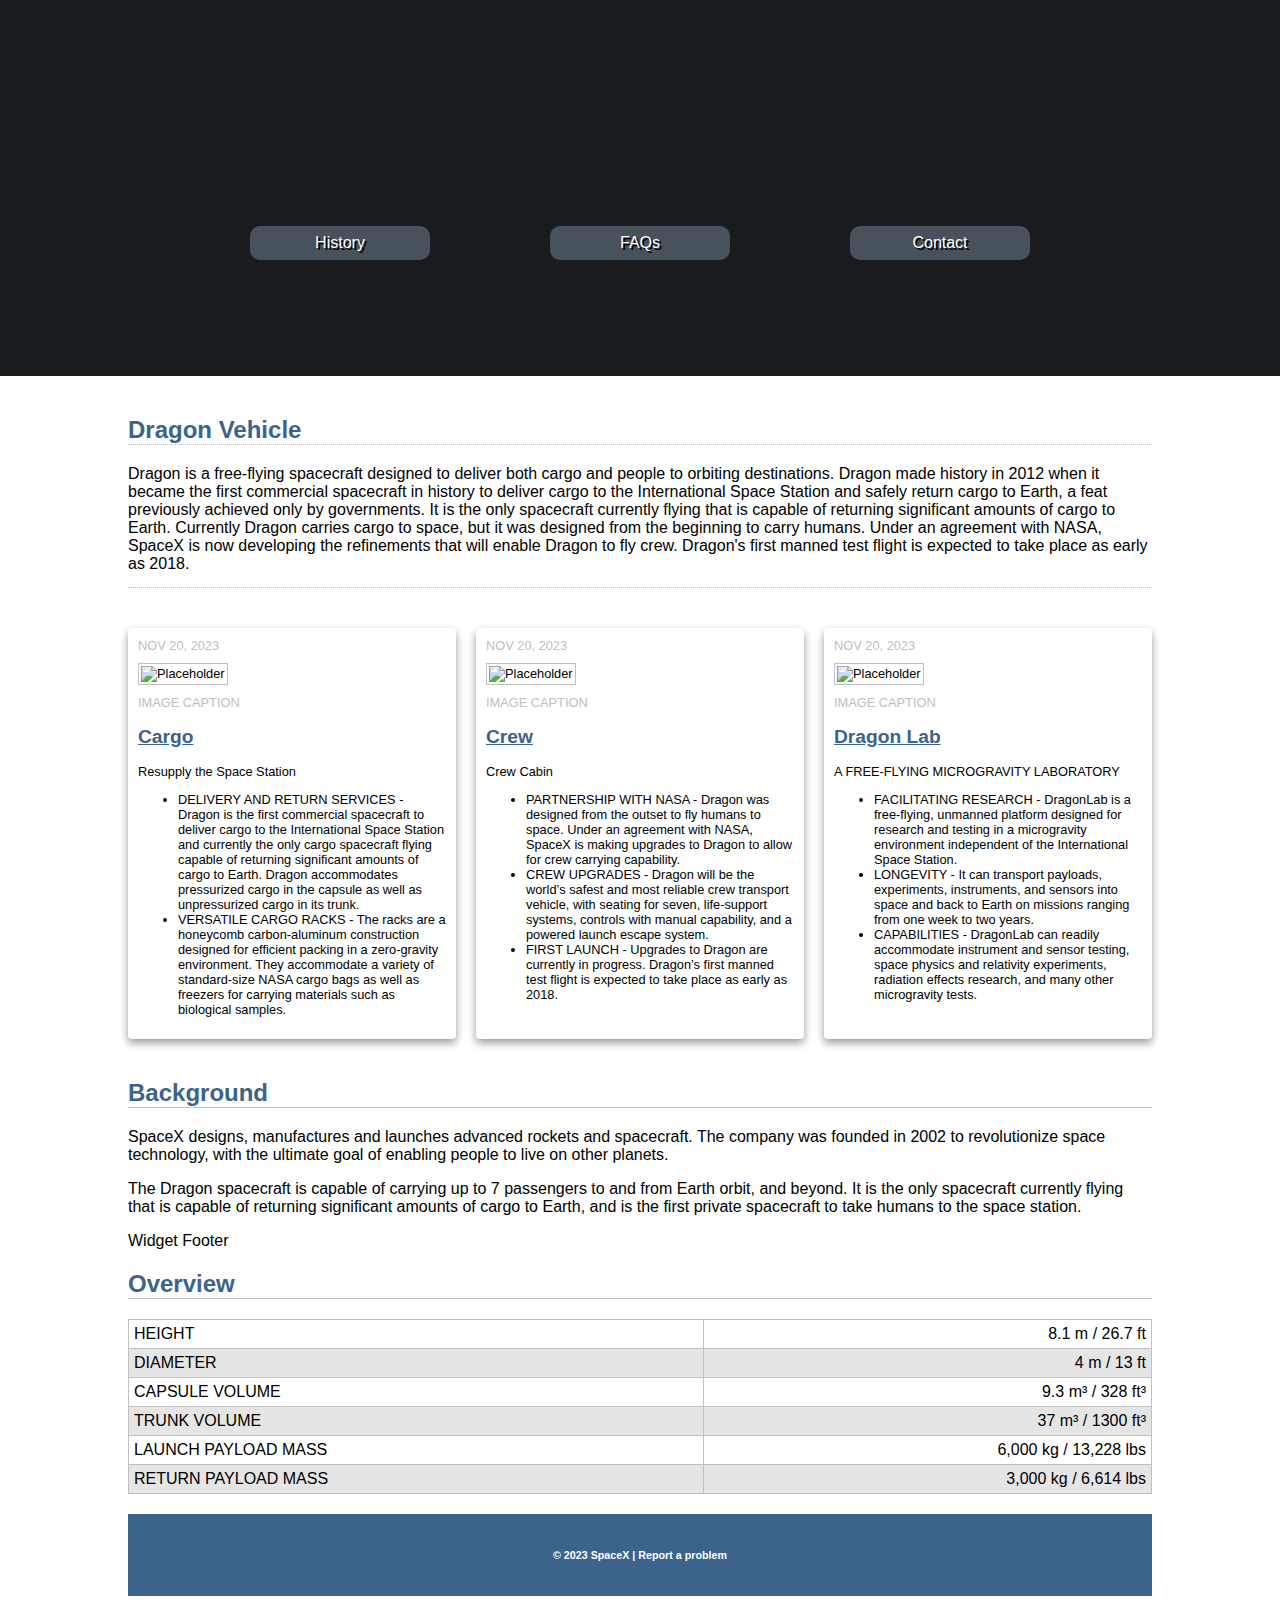
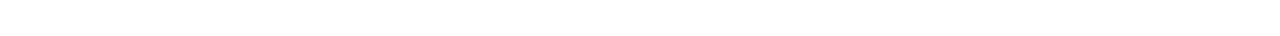
==== css-demo/assets/spacex-v1/assets/html/index.html @ 6c2f3e6b "back to the unified design mimicking codepen" ====
<html lang="en">

<head>
  <meta charset="UTF-8">
  <meta name="viewport" content="width=device-width, initial-scale=1.0">
  <meta name="keywords"
    content="space,tech,spacex,elon musk,rocket,spacecraft,starship,starlink,dragon,dragon 2,dragon capsule">
  <meta name="description"
    content="SpaceX designs, manufactures and launches advanced rockets and spacecraft. The company was founded in 2002 to revolutionize space technology, with the ultimate goal of enabling people to live on other planets.">
  <meta name="robots" content="noindex">
  <link rel="stylesheet" href="/css-demo/assets/spacex-v1/assets/css/style.css">
  <title>Spacex Dragon</title>
</head>

<body>
  <header role="banner" class="primary">
    <h1><a href="index.html">SpaceX</a></h1>
    <h2></h2>
    <nav role="navigation">
      <ul>
        <li><a href="">History</a></li>
        <li><a href="">FAQs</a></li>
        <li><a href="">Contact</a></li>
      </ul>
    </nav>
  </header>

  <section id="intro" class="container">
    <h2>Dragon Vehicle</h2>
    Dragon is a free-flying spacecraft designed to deliver both cargo and people to orbiting destinations. Dragon made
    history in 2012 when it became the first commercial spacecraft in history to deliver cargo to the International
    Space Station and safely return cargo to Earth, a feat previously achieved only by governments. It is the only
    spacecraft currently flying that is capable of returning significant amounts of cargo to Earth. Currently Dragon
    carries cargo to space, but it was designed from the beginning to carry humans. Under an agreement with NASA, SpaceX
    is now developing the refinements that will enable Dragon to fly crew. Dragon's first manned test flight is expected
    to take place as early as 2018.
  </section>
  

  <section id="content" class="container">
    <article class="post">
      <header>
        <time class="post-date" datetime="2023-11-20">Nov 20, 2023</time>
        <figure>
          <img src="https://via.placeholder.com/300x200" alt="Placeholder">
          <figcaption>Image Caption</figcaption>
        </figure>
        <h2> <a href="#" rel="bookmark" title="link to this post">Cargo</a> </h2>
      </header>
      <p>Resupply the Space Station</p>
      </header>
      <ul>
        <li>DELIVERY AND RETURN SERVICES - Dragon is the first commercial spacecraft to deliver cargo to the
          International Space Station and currently the only cargo spacecraft flying capable of returning significant
          amounts of cargo to Earth. Dragon accommodates pressurized cargo in the capsule as well as unpressurized cargo
          in its trunk.</li>
        <li>VERSATILE CARGO RACKS - The racks are a honeycomb carbon-aluminum construction designed for efficient
          packing in a zero-gravity environment. They accommodate a variety of standard-size NASA cargo bags as well as
          freezers for carrying materials such as biological samples.</li>
      </ul>
    </article>
    
    <article class="post">
      <header>
        <time class="post-date" datetime="2023-02-20">Nov 20, 2023</time>
        <figure>
          <img src="https://via.placeholder.com/300x200" alt="Placeholder">
          <figcaption>Image Caption</figcaption>
        </figure>
        <h2> <a href="#" rel="bookmark" title="link to this post">Crew </a> </h2>
      </header>
      <p>Crew Cabin</p>
      </header>
      <ul>
        <li>PARTNERSHIP WITH NASA - Dragon was designed from the outset to fly humans to space. Under an agreement with
          NASA, SpaceX is making upgrades to Dragon to allow for crew carrying capability.</li>
        <li>CREW UPGRADES - Dragon will be the world’s safest and most reliable crew transport vehicle, with seating for
          seven, life-support systems, controls with manual capability, and a powered launch escape system.</li>
        <li>FIRST LAUNCH - Upgrades to Dragon are currently in progress. Dragon’s first manned test flight is expected
          to take place as early as 2018.</li>
      </ul>
    </article>

    <article class="post">
      <header>
        <time class="post-date" datetime="2023-02-20">Nov 20, 2023</time>
        <figure>
          <img src="https://via.placeholder.com/300x200" alt="Placeholder">
          <figcaption>Image Caption</figcaption>
        </figure>
        <h2> <a href="#" rel="bookmark" title="link to this post">Dragon Lab</a> </h2>
      </header>
      <p>A FREE-FLYING MICROGRAVITY LABORATORY</p>
      </header>
      <ul>
        <li>FACILITATING RESEARCH - DragonLab is a free-flying, unmanned platform designed for research and testing in a
          microgravity environment independent of the International Space Station.</li>
        <li>LONGEVITY - It can transport payloads, experiments, instruments, and sensors into space and back to Earth on
          missions ranging from one week to two years.</li>
        <li>CAPABILITIES - DragonLab can readily accommodate instrument and sensor testing, space physics and relativity
          experiments, radiation effects research, and many other microgravity tests.</li>
      </ul>
    </article>
  </section>
  

  <section id="practice" class="container">
    <header>
      <h2>Background</h2>
    </header>
    <p>SpaceX designs, manufactures and launches advanced rockets and spacecraft. The company was founded in 2002 to
      revolutionize space technology, with the ultimate goal of enabling people to live on other planets.</p>
    <p>
      The Dragon spacecraft is capable of carrying up to 7 passengers to and from Earth orbit, and beyond. It is the
      only spacecraft currently flying that is capable of returning significant amounts of cargo to Earth, and is the
      first private spacecraft to take humans to the space station.
    </p>
    <footer>Widget Footer</footer>
    </article>
    <article class="widget overview">
      <header>
        <h2>Overview</h2>
      </header>
      <table>
        <tbody>
          <tr>
            <td>HEIGHT</td>
            <td>8.1 m <span>/ 26.7 ft</span></td>
          </tr>
          <tr>
            <td>DIAMETER</td>
            <td>4 m <span>/ 13 ft</span></td>
          </tr>
          <tr>
            <td>CAPSULE VOLUME</td>
            <td>9.3 m³ <span>/ 328 ft³ </span></td>
          </tr>
          <tr>
            <td>TRUNK VOLUME</td>
            <td>37 m³ <span>/ 1300 ft³ </span></td>
          </tr>
          <tr>
            <td>LAUNCH PAYLOAD MASS</td>
            <td>6,000 kg <span>/ 13,228 lbs</span></td>
          </tr>
          <tr>
            <td>RETURN PAYLOAD MASS</td>
            <td>3,000 kg <span>/ 6,614 lbs</span></td>
          </tr>
        </tbody>
      </table>
      <footer id="colophon" role="contentinfo">
        <h6>&copy; 2023 SpaceX | Report a problem <a href="mailto:rrobinson1@ualr.edu > Report a Problem</a></h6></footer>
---- css-demo/assets/spacex-v1/assets/css/style.css ----
html {
  box-sizing: border-box;
}
*,
*:before,
*:after {
  box-sizing: inherit;
}

/*  ---------------Responsive Images-----------------  */

img {
  max-width: 100%;
  height: auto;
}

/*  ---------------Utility Classes-----------------  */

.container {
  max-width: 80vw;
  margin: 40px auto;
}

.img-right {
  float: right;
  margin: 10px 0 10px 20px;
  border: 5px double #c0c0c0;
  padding: 5px;
  box-shadow: -4px 4px 1px rgba(0, 0, 0, 0.4);
}

.img-left {
  float: left;
  margin: 10px 20px 10px 0;
  border: 5px double #c0c0c0;
  padding: 5px;
  box-shadow: -4px 4px 1px rgba(0, 0, 0, 0.4);
}

.img-center {
  display: block;
  margin: 20px auto;
  border: 5px double #c0c0c0;
  padding: 5px;
  box-shadow: -4px 4px 1px rgba(0, 0, 0, 0.4);
}

/*  --------------- Global Styles -----------------  */

body {
  font-family: "Gabarito", sans-serif;
  margin: 0;
  background-repeat: no-repeat;
}

header.primary {
  background-color: #181c1f;
  text-align: center;
  color: #ffffff;
  text-shadow: 2px 2px #000000;
  /* Shorhand T,R,B,L*/
  padding: 6em 2em;
  position: relative;
}

header.primary::before {
  content: "";
  background-image: url("https://assets.codepen.io/7248/dragon-in-space.jpg");
  background-size: cover;
  position: absolute;
  top: 0px;
  right: 0px;
  bottom: 0px;
  left: 0px;
  opacity: 0.4;
}

header.primary h1 {
  font-size: 3.2rem;
  margin: 20px 0;
  position: relative;
}

header.primary h1 a {
  color: #ffffff;
  background-image: url("https://assets.codepen.io/7248/logo-2.png");
  /*  background-image: url("../img/logo-2.png");  */
  display: block;
  width: 460px;
  height: 70px;
  margin: 0 auto;
  text-indent: 100%;
  white-space: nowrap;
  overflow: hidden;
}

header.primary h2 {
  font-family: "Goldman", cursive;
  font-size: 2em;
  /* Shorhand Three Value Top, Left/Right, Bottom*/
  margin: 20px auto 40px;
  position: relative;
}

header.primary nav ul {
  position: relative;
  display: flex;
  flex-direction: row;
  justify-content: space-around;
  padding: 0;
  max-width: 900px;
  margin: 20px auto;
}

header.primary nav li {
  list-style-type: none;
  padding: 0;
  width: 20%;
}

header.primary nav a:link,
header.primary nav a:visited {
  color: white;
  text-decoration: none;
  background-color: #000000;
  background-color: rgba(142, 166, 184, 0.4);
  padding: 8px 16px;
  border-radius: 10px;
  transition: 0.6s;
  display: block;
}

header.primary nav a:hover,
header.primary nav a:active {
  background-color: rgba(51, 83, 107, 0.8);
}

#intro {
  border-bottom: 1px dotted #c0c0c0;
  padding-bottom: 14px;
}

#intro h2 {
  color: #3b638b;
  border-bottom: 1px dotted #c0c0c0;
}

#content {
  display: flex;
  flex-direction: row;
  gap: 20px;
}

#content .post {
  box-shadow: 0 4px 8px rgba(0, 0, 0, 0.4);
  padding: 10px;
  border-radius: 4px;
  font-size: 0.8rem;
  transition: 0.5s;
}


#content article.post {
  flex: 1 1 0px;
}

#content article.post:hover {
  box-shadow: 0 8px 16px rgba(0, 0, 0, 0.6);
}

article.post figure {
  margin: 0;
}

article.post time.post-date,
article.post figcaption,
article.post .post-meta {
  text-transform: uppercase;
  color: #c0c0c0;
}

article.post a {
  color: #3b638b;
}

article.post a:hover {
  text-decoration: none;
}
article.post img {
  border: 1px solid #c0c0c0;
  padding: 2px;
  margin: 10px auto;
}

#practice h2 {
  color: #3b638b;
  border-bottom: 1px solid #c0c0c0;
}

table {
  border: 1px solid #c0c0c0;
  width: 100%;
  border-collapse: collapse;
  margin: 20px 0;
}

.5-col td {
  width: 20%;
}

caption {
  font-weight: bold;
  margin: 10px;
}
tr:nth-child(even) {
  background-color: rgba(0, 0, 0, 0.1);
}

td:nth-child(n + 2) {
  text-align: right;
}

tr:hover {
  background-color: rgba(0, 0, 0, 0.2);
}
th {
  background-color: #172635;
  color: #fff;
  padding: 10px;
}
td {
  border: 1px solid #c0c0c0;
  padding: 5px;
}

#practice ol {
  clear: both;
  list-style-type: lower-roman;
}

#practice ul {
  list-style-type: "\1F44D";
}
#practice ul ul {
  list-style-type: square;
}

dl {
  width: 50%;
  background: red;
  margin: auto;
}
dt {
  font-weight: bold;
}

dd + dt {
  margin-top: 20px;
}

dd {
  margin: 0;
}

#practice h4 {
  border-left: 7.5px solid #172635;
  padding: 5px 10px;
}

#practice blockquote {
  border: 4px double #c0c0c0;
  padding: 20px 40px;
  margin: 40px 80px;
  border-radius: 30px 0;
  background-color: #3b638b;
  color: #ffffff;
  line-height: 1.4;
  text-shadow: 1px 1px #000;
}

#practice blockquote cite {
  display: block;
  text-align: right;
  font-size: 0.8rem;
  margin-top: 10px;
}

aside[role="complementary"] {
  background-color: #172635;
  color: #ffffff;
  padding: 1.9rem;
}

aside .container {
  display: flex;
  flex-direction: row;
  gap: 40px;
}

aside .container a:last-of-type {
  color: #ffffff;
  display: block;
  text-align: right;
  font-size: 0.8rem;
  margin-top: 10px;
}

aside .container a {
  color: #ffffff;
}

aside footer {
  display: none;
}

#colophon {
  padding: 10px;
  color: #fff;
  text-align: center;
  background-color: #3b638b;
  background-image: ;
}

/*  --------------- Media Queries -----------------  */

@media screen and (max-width: 600px) {
  header.primary nav ul {
    flex-direction: column;
    max-width: 250px;
    margin: auto;
    gap: 10px;
  }
  header.primary nav ul a {
    display: block;
  }
  #content,
  aside .container {
    flex-direction: column;
  }

  #content img {
    display: block;
    margin: auto;
  }
}
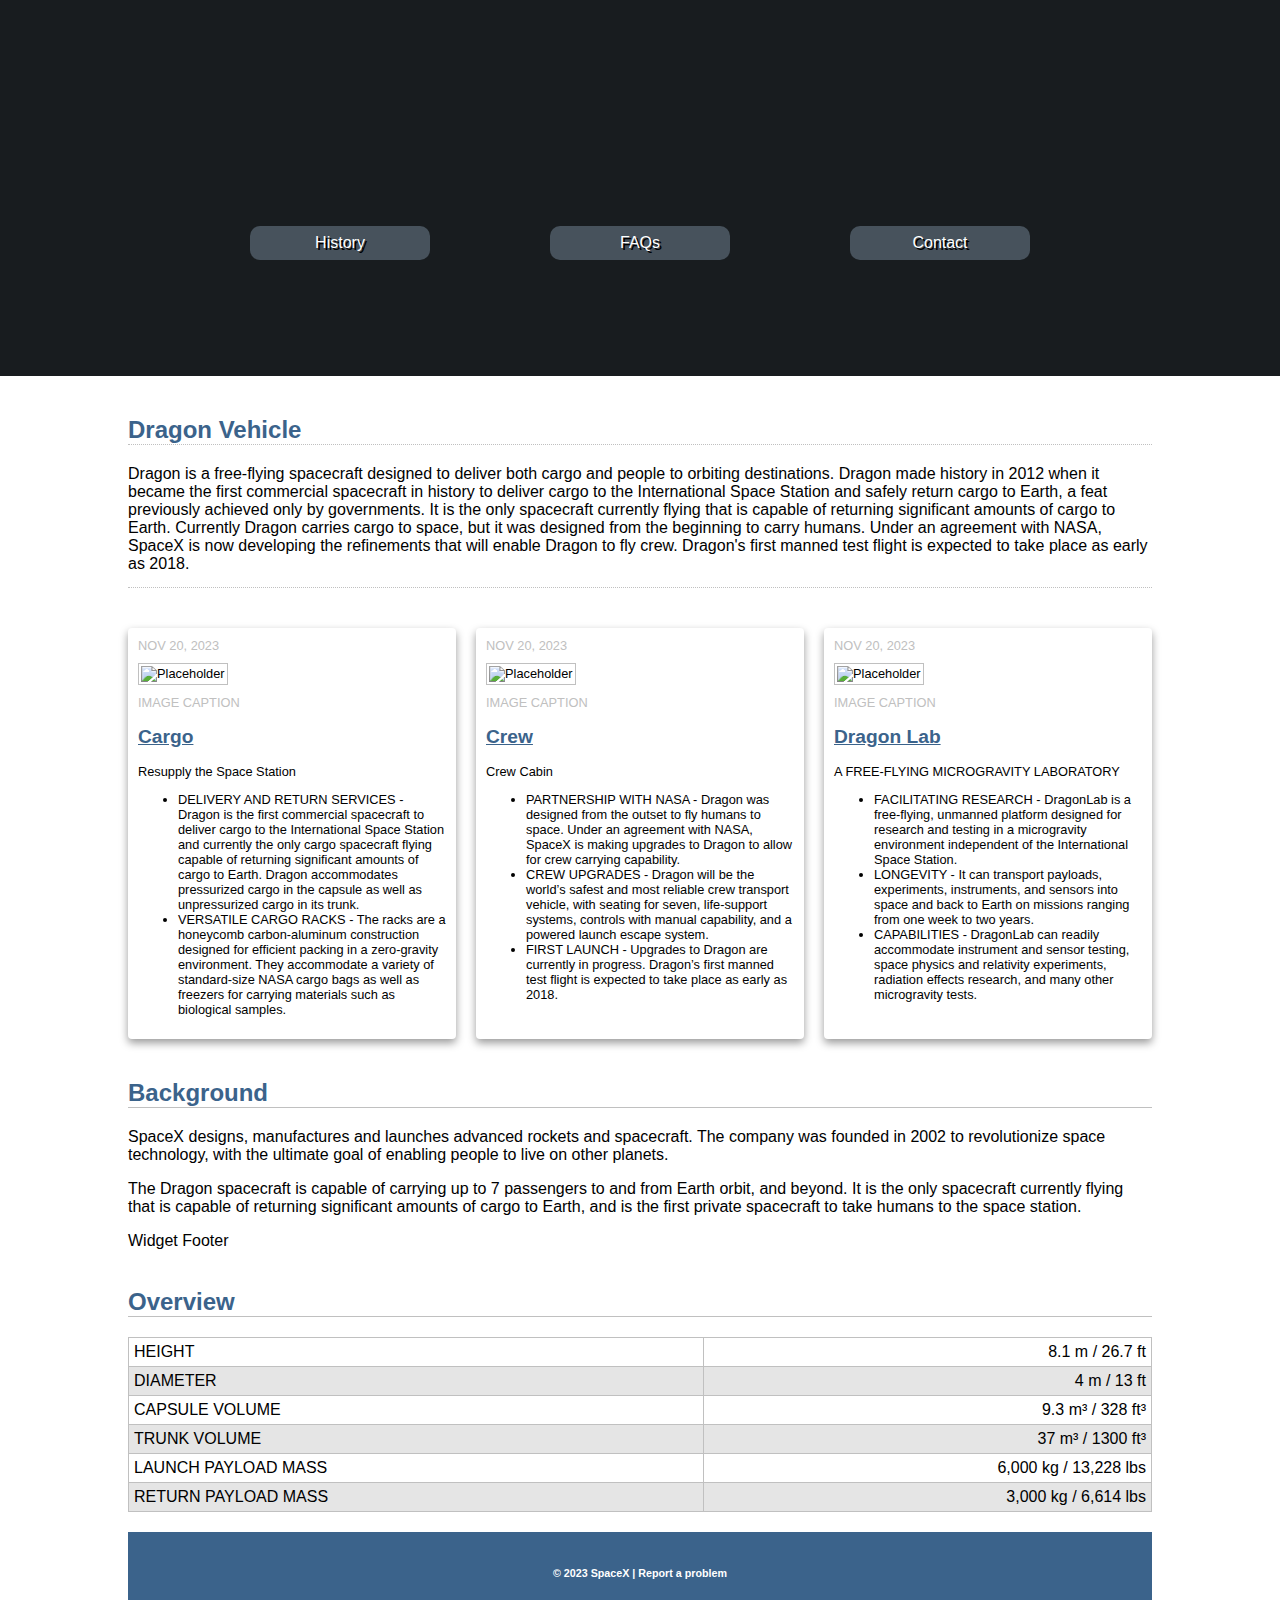
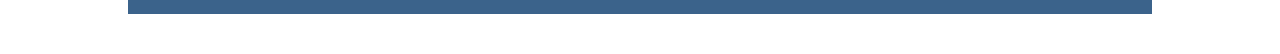
==== commit ca3423ed: "Added css styles specific to faq page elements for better appearance of the questions" ====
--- a/css-demo/assets/spacex-v1/assets/html/index.html
+++ b/css-demo/assets/spacex-v1/assets/html/index.html
@@ -18,9 +18,9 @@
     <h2></h2>
     <nav role="navigation">
       <ul>
-        <li><a href="">History</a></li>
-        <li><a href="">FAQs</a></li>
-        <li><a href="">Contact</a></li>
+        <li><a href="history.html">History</a></li>
+        <li><a href="faq.html">FAQs</a></li>
+        <li><a href="contact.html">Contact</a></li>
       </ul>
     </nav>
   </header>
@@ -116,7 +116,7 @@
       first private spacecraft to take humans to the space station.
     </p>
     <footer>Widget Footer</footer>
-    </article>
+    <br>
     <article class="widget overview">
       <header>
         <h2>Overview</h2>
--- a/css-demo/assets/spacex-v1/assets/css/style.css
+++ b/css-demo/assets/spacex-v1/assets/css/style.css
@@ -58,7 +58,6 @@
   text-align: center;
   color: #ffffff;
   text-shadow: 2px 2px #000000;
-  /* Shorhand T,R,B,L*/
   padding: 6em 2em;
   position: relative;
 }
@@ -84,7 +83,6 @@
 header.primary h1 a {
   color: #ffffff;
   background-image: url("https://assets.codepen.io/7248/logo-2.png");
-  /*  background-image: url("../img/logo-2.png");  */
   display: block;
   width: 460px;
   height: 70px;
@@ -192,9 +190,14 @@
   margin: 10px auto;
 }
 
-#practice h2 {
+#practice h2, 
+#faq h2 {
   color: #3b638b;
   border-bottom: 1px solid #c0c0c0;
+}
+
+.questions h4{
+  color: #3b638b;
 }
 
 table {
@@ -202,10 +205,6 @@
   width: 100%;
   border-collapse: collapse;
   margin: 20px 0;
-}
-
-.5-col td {
-  width: 20%;
 }
 
 caption {
@@ -318,7 +317,6 @@
   color: #fff;
   text-align: center;
   background-color: #3b638b;
-  background-image: ;
 }
 
 /*  --------------- Media Queries -----------------  */
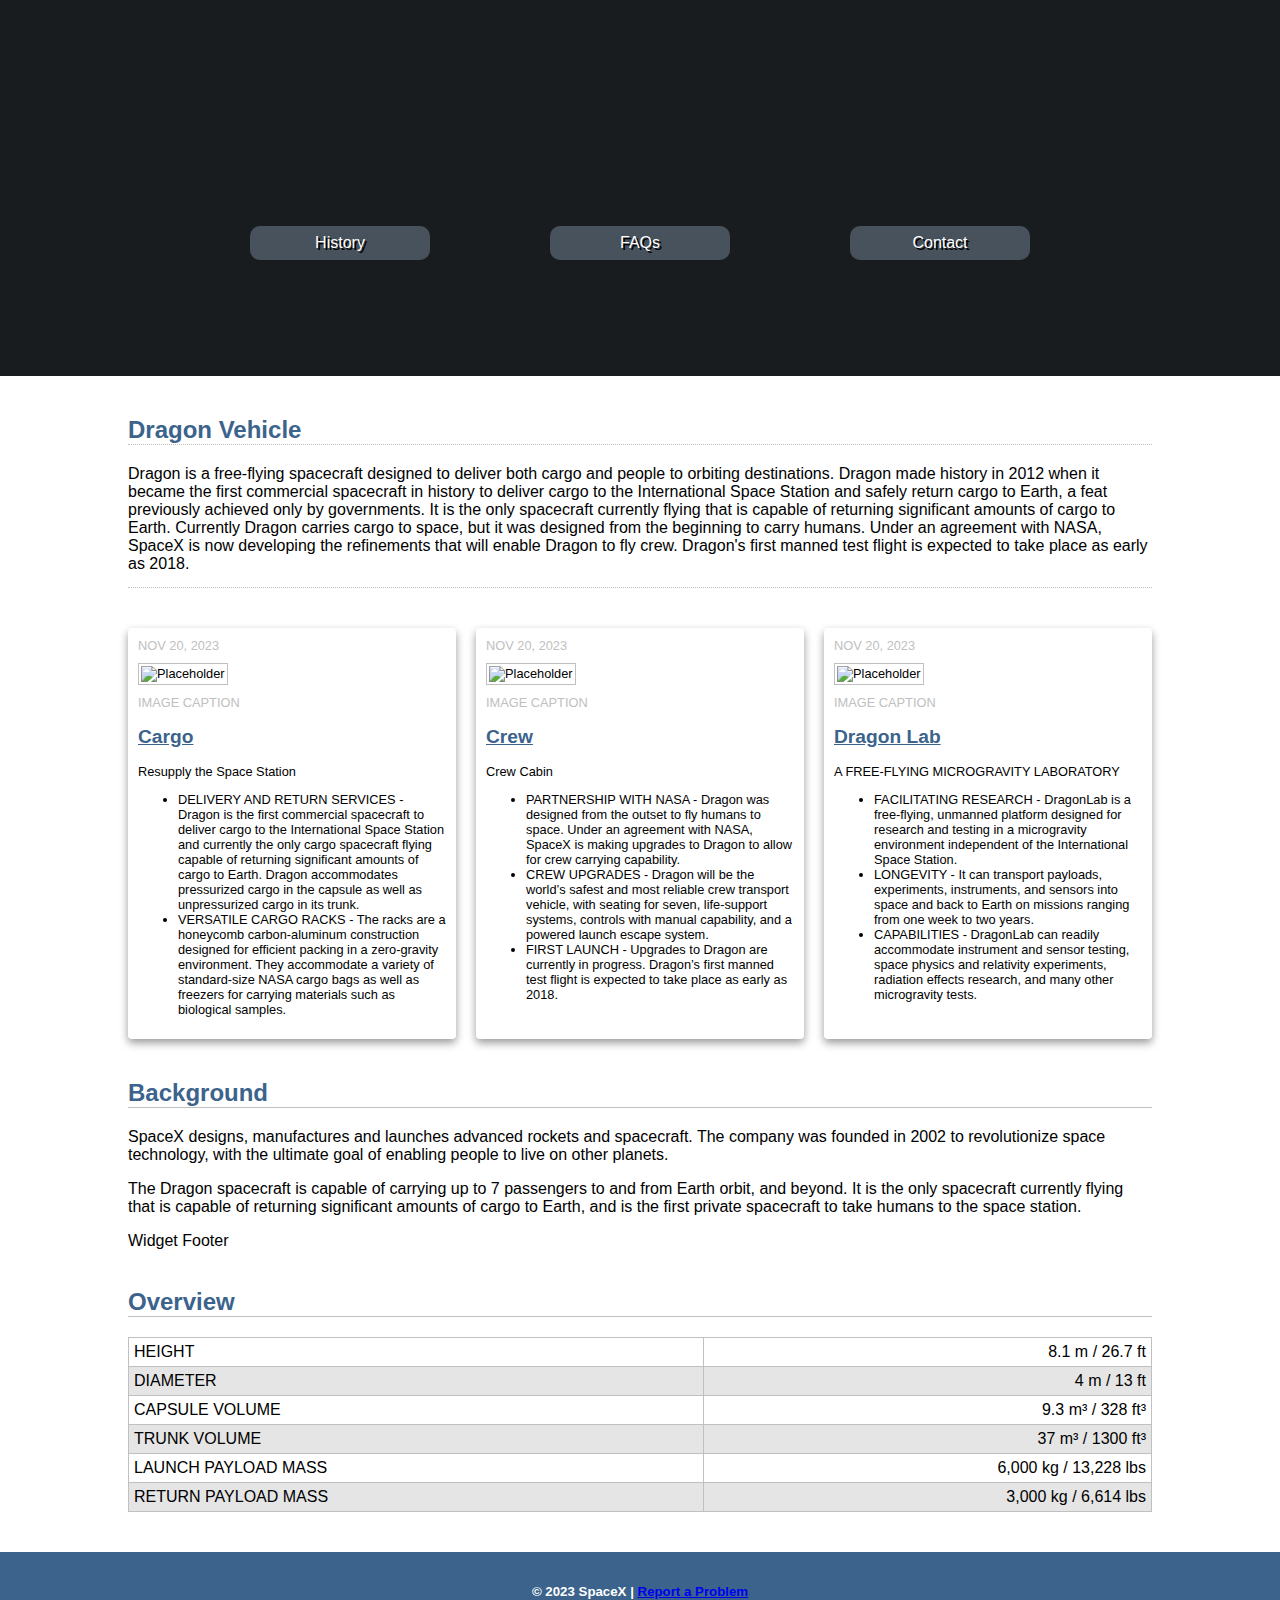
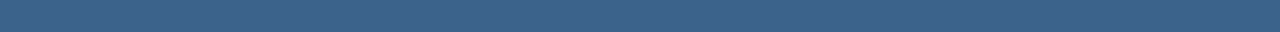
==== commit 3a122247: "formatting" ====
--- a/css-demo/assets/spacex-v1/assets/html/index.html
+++ b/css-demo/assets/spacex-v1/assets/html/index.html
@@ -35,7 +35,7 @@
     is now developing the refinements that will enable Dragon to fly crew. Dragon's first manned test flight is expected
     to take place as early as 2018.
   </section>
-  
+
 
   <section id="content" class="container">
     <article class="post">
@@ -59,7 +59,7 @@
           freezers for carrying materials such as biological samples.</li>
       </ul>
     </article>
-    
+
     <article class="post">
       <header>
         <time class="post-date" datetime="2023-02-20">Nov 20, 2023</time>
@@ -102,7 +102,7 @@
       </ul>
     </article>
   </section>
-  
+
 
   <section id="practice" class="container">
     <header>
@@ -149,5 +149,13 @@
           </tr>
         </tbody>
       </table>
-      <footer id="colophon" role="contentinfo">
-        <h6>&copy; 2023 SpaceX | Report a problem <a href="mailto:rrobinson1@ualr.edu > Report a Problem</a></h6></footer>+    </article>
+  </section>
+
+  <footer id="colophon" role="contentinfo">
+    <h5>&copy; 2023 SpaceX | <a href="mailto:rrobinson1@ualr.edu"> Report a Problem</a></h5>
+  </footer>
+
+</body>
+
+</html>--- a/css-demo/assets/spacex-v1/assets/css/style.css
+++ b/css-demo/assets/spacex-v1/assets/css/style.css
@@ -191,13 +191,10 @@
 }
 
 #practice h2, 
-#faq h2 {
+#faq h2,
+.questions h4 {
   color: #3b638b;
   border-bottom: 1px solid #c0c0c0;
-}
-
-.questions h4{
-  color: #3b638b;
 }
 
 table {
